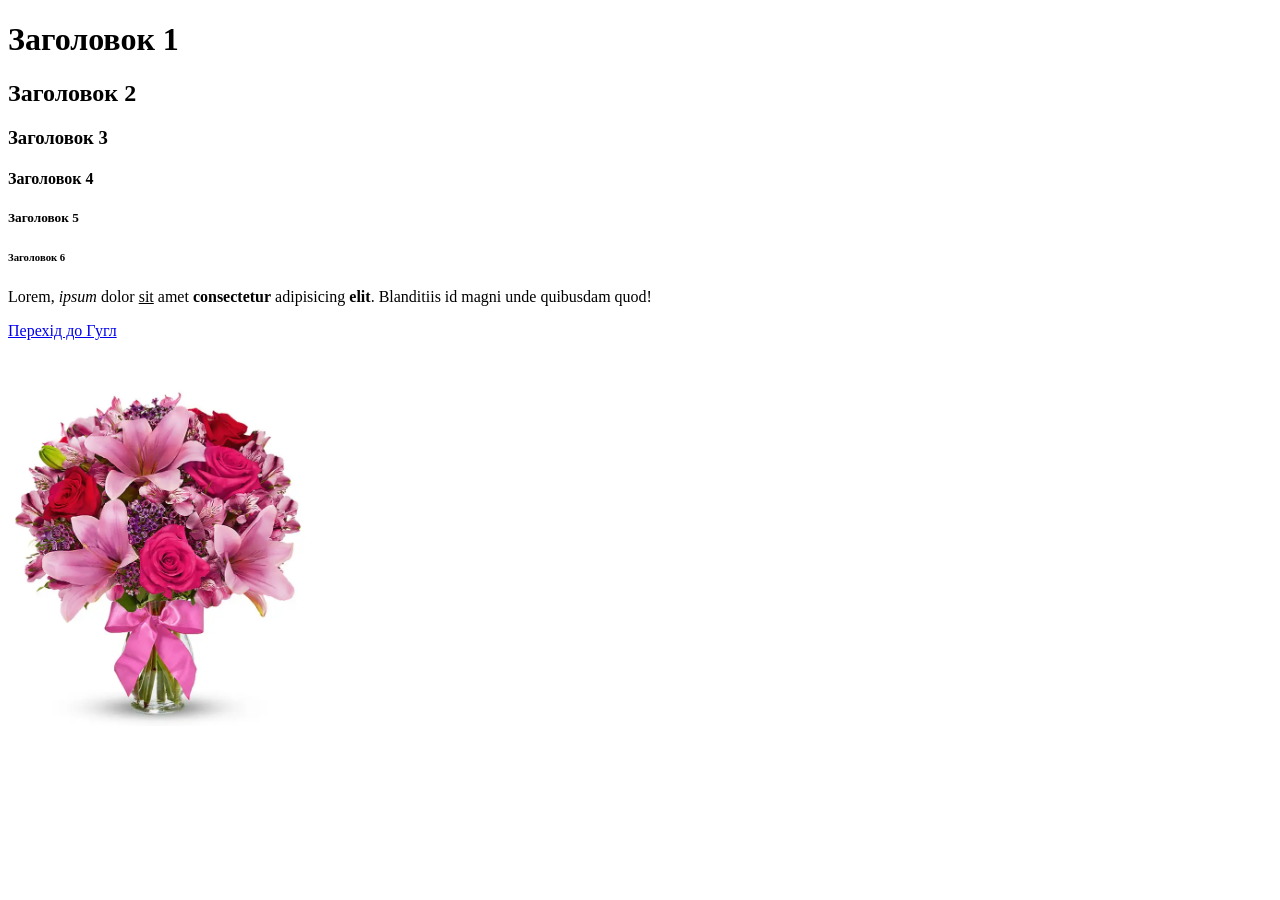
==== index.html @ 86f853c4 "first commit" ====
<!DOCTYPE html>
<html>
    <head>
        <meta charset="utf-8">
        <title>Less-1</title>

    </head>
    <body>
        <h1>Заголовок 1</h1>
        <h2>Заголовок 2</h2>
        <h3>Заголовок 3</h3>
        <h4>Заголовок 4</h4>
        <h5>Заголовок 5</h5>
        <h6>Заголовок 6</h6>
        <p>Lorem, <em>ipsum</em> dolor <u>sit</u> amet <b>consectetur</b> adipisicing <strong>elit</strong>. Blanditiis id magni unde quibusdam quod!</p>
        <a href="http://google.com.ua" target="_blank">Перехід до Гугл</a>
        <br>
        <br>
        <br>
        <img src="./images/Image 1.jpg" width="300" height="350">
    </body>
</html>
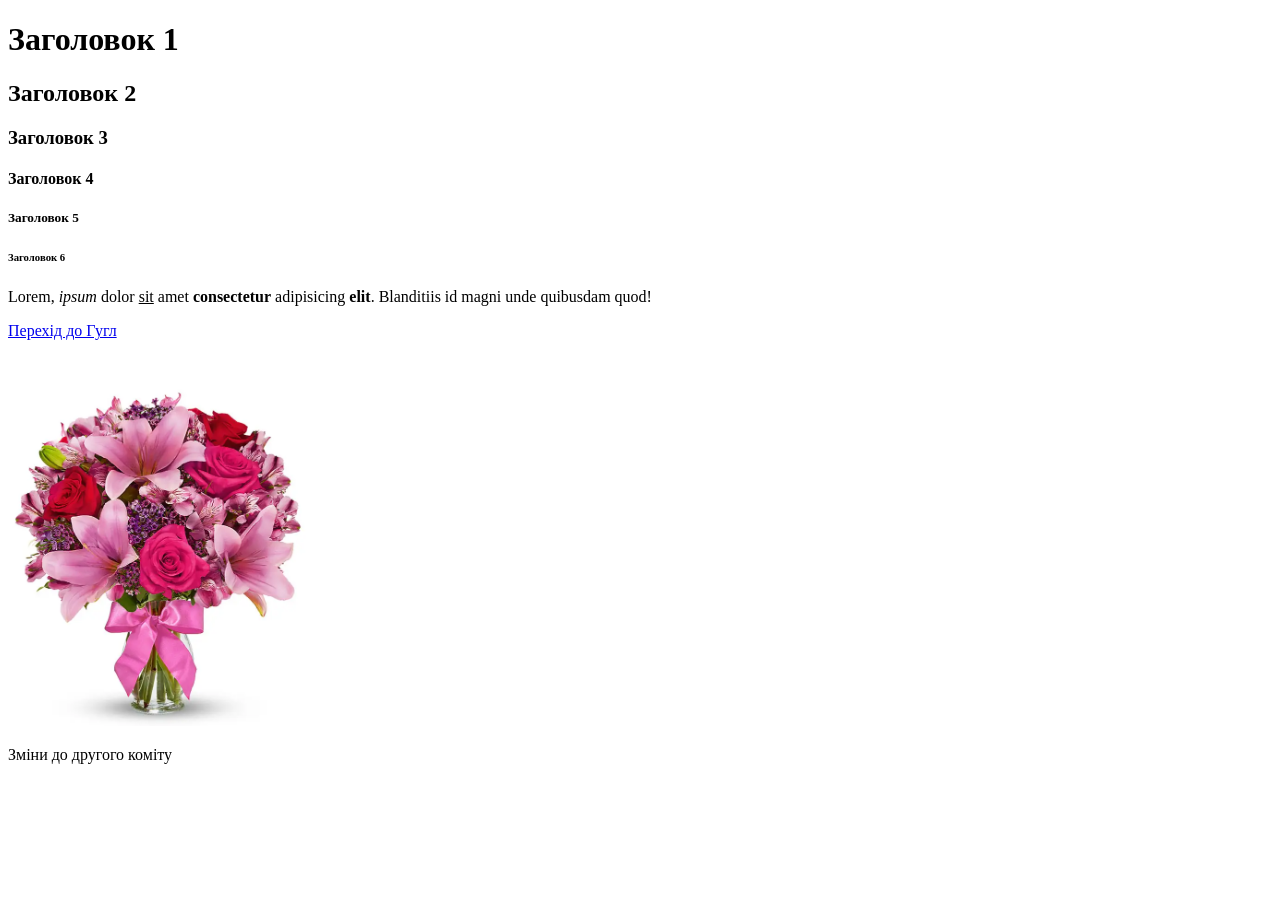
==== commit 1334915a: "second commit" ====
--- a/index.html
+++ b/index.html
@@ -18,5 +18,6 @@
         <br>
         <br>
         <img src="./images/Image 1.jpg" width="300" height="350">
+        <p>Зміни до другого коміту</p>
     </body>
 </html>
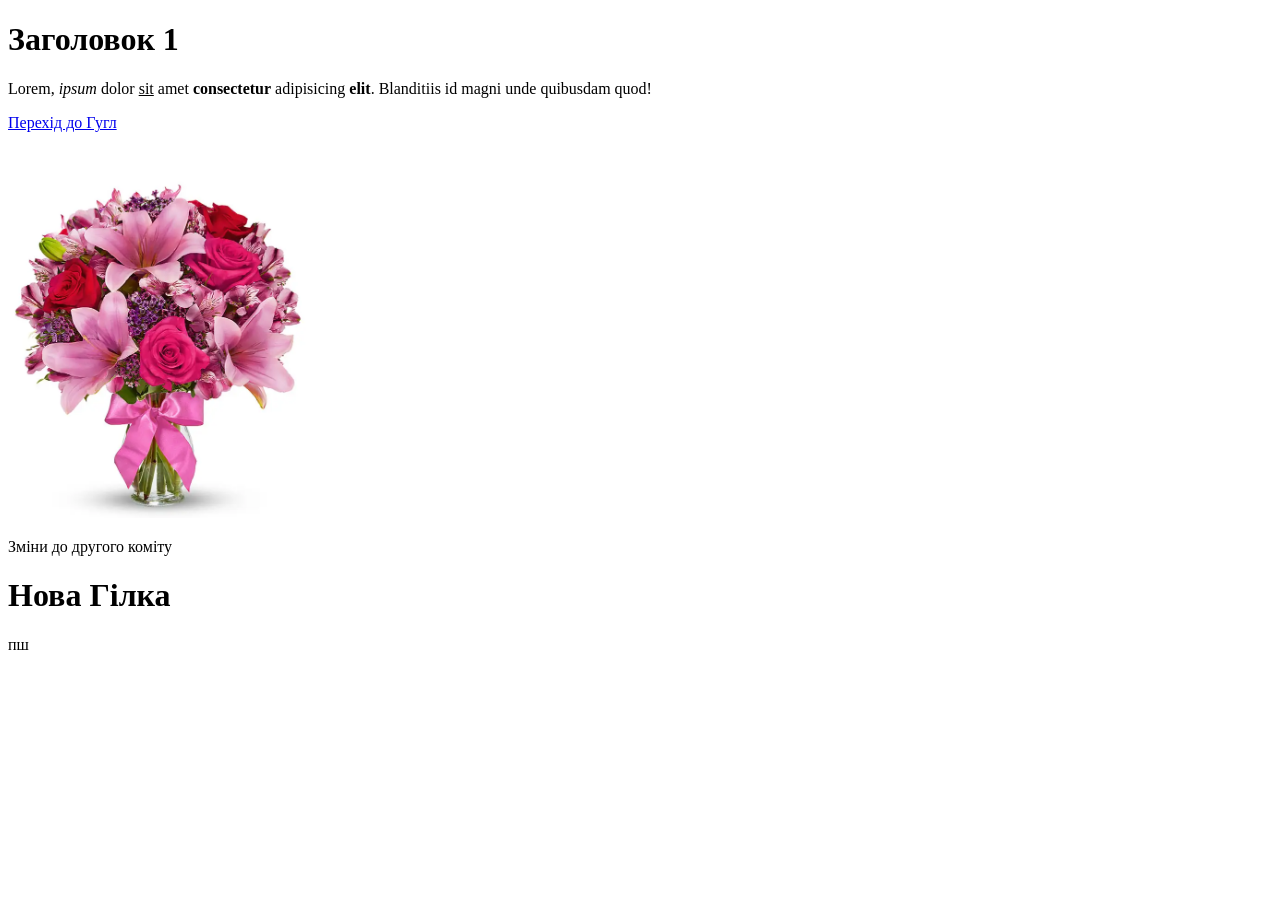
==== commit ea37abe6: "first commit in new branch" ====
--- a/index.html
+++ b/index.html
@@ -7,11 +7,6 @@
     </head>
     <body>
         <h1>Заголовок 1</h1>
-        <h2>Заголовок 2</h2>
-        <h3>Заголовок 3</h3>
-        <h4>Заголовок 4</h4>
-        <h5>Заголовок 5</h5>
-        <h6>Заголовок 6</h6>
         <p>Lorem, <em>ipsum</em> dolor <u>sit</u> amet <b>consectetur</b> adipisicing <strong>elit</strong>. Blanditiis id magni unde quibusdam quod!</p>
         <a href="http://google.com.ua" target="_blank">Перехід до Гугл</a>
         <br>
@@ -19,5 +14,6 @@
         <br>
         <img src="./images/Image 1.jpg" width="300" height="350">
         <p>Зміни до другого коміту</p>
+        <h1>Нова Гілка</h1>пш
     </body>
 </html>
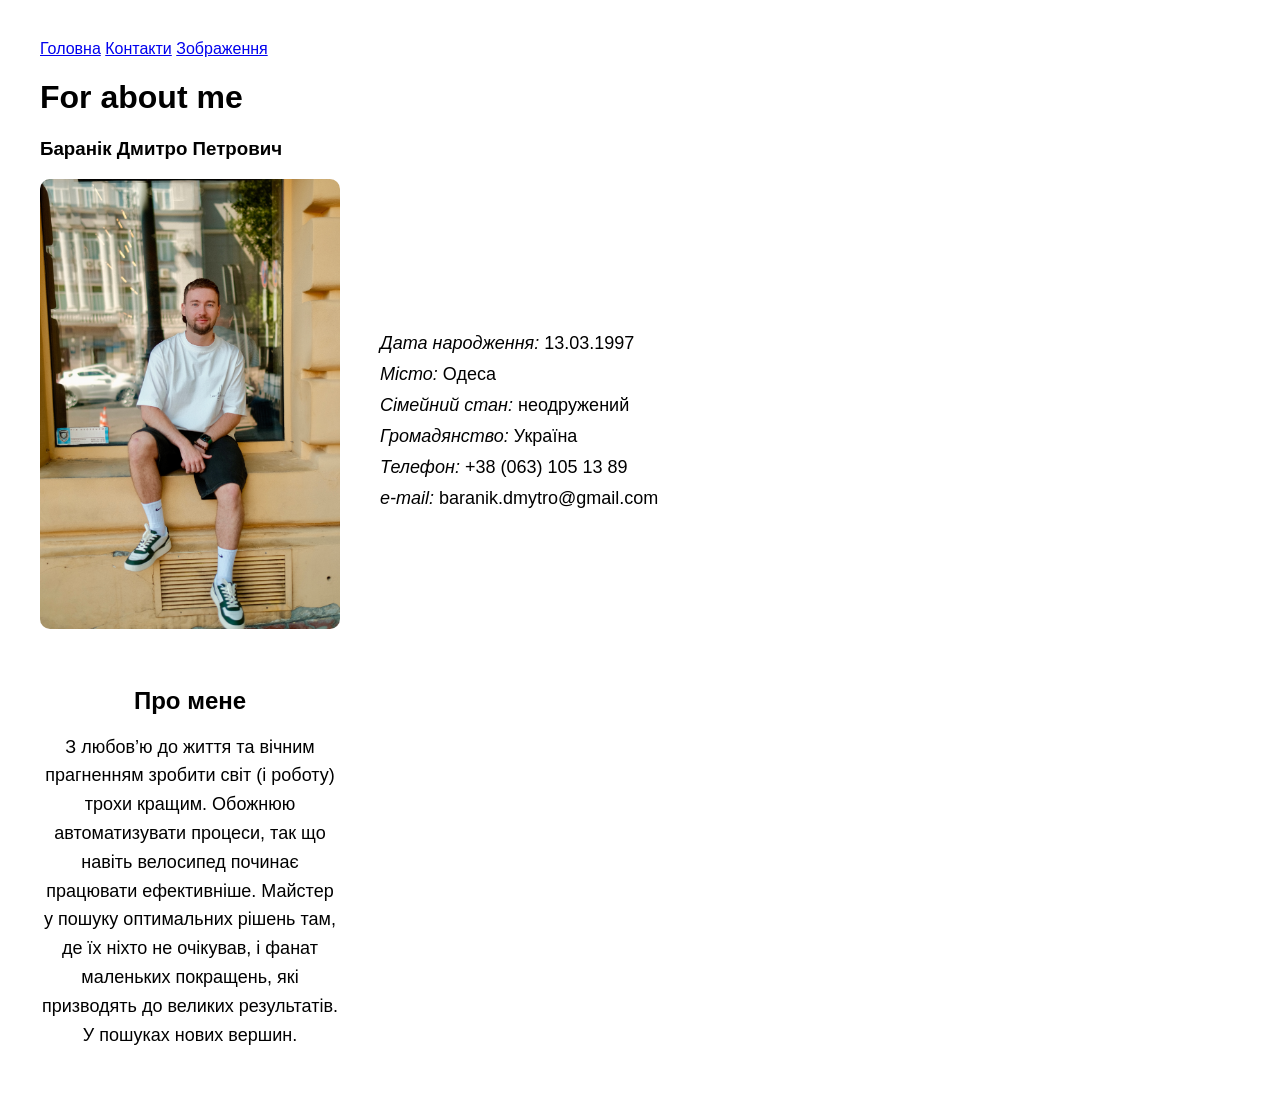
==== commit 7c3ed50e: "third commit" ====
--- a/index.html
+++ b/index.html
@@ -2,18 +2,98 @@
 <html>
     <head>
         <meta charset="utf-8">
-        <title>Less-1</title>
+        <title>ДЗ 21.1</title>
+        <style>
+            body {
+                font-family: Arial, sans-serif;
+                margin: 40px;
+            }
+            .main-container {
+                display: flex;
+                gap: 40px;
+            }
+            .left-side {
+                display: flex;
+                flex-direction: column;
+                align-items: center;
+            }
+            .profile-photo img {
+                width: 300px;
+                border-radius: 10px;
+            }
+            .about-me {
+                margin-top: 30px;
+                max-width: 300px;
+                text-align: center;
+            }
+            .about-me h3 {
+                font-size: 24px;
+                font-weight: bold;
+                margin-bottom: 15px;
+            }
+            .about-me p {
+                font-size: 18px;
+                line-height: 1.6;
+            }
+            .profile-info {
+                max-width: 500px;
+            }
+            .profile-info h2 {
+                font-style: italic;
+                font-weight: bold;
+                margin-bottom: 20px;
+            }
+            .profile-info p {
+                font-size: 18px;
+                margin: 10px 0;
+            }
+            .profile-info span {
+                font-style: italic;
+            }
+        </style>
 
     </head>
     <body>
-        <h1>Заголовок 1</h1>
-        <p>Lorem, <em>ipsum</em> dolor <u>sit</u> amet <b>consectetur</b> adipisicing <strong>elit</strong>. Blanditiis id magni unde quibusdam quod!</p>
-        <a href="http://google.com.ua" target="_blank">Перехід до Гугл</a>
-        <br>
-        <br>
-        <br>
-        <img src="./images/Image 1.jpg" width="300" height="350">
-        <p>Зміни до другого коміту</p>
-        <h1>Нова Гілка</h1>пш
+        <nav>
+            <a href="./index.html">Головна</a>
+            <a href="./Pages/Contact.html">Контакти</a>
+            <a href="./Pages/Galary.html">Зображення</a>
+        </nav>
+        <h1>For about me</h1>
+        <h3>Баранік Дмитро Петрович</h3>
+    <div class="main-container">
+        <div class="left-side">
+            <div class="profile-photo">
+                <img src="./Photo/DSCF1162.jpg" alt="Фото профілю">
+            </div>
+             <div class="about-me">
+                <h3>Про мене</h3>
+                <p>
+                        З любов’ю до життя та вічним прагненням зробити світ (і роботу) трохи кращим.
+                        Обожнюю автоматизувати процеси, так що навіть велосипед починає працювати ефективніше.
+                        Майстер у пошуку оптимальних рішень там, де їх ніхто не очікував, і фанат маленьких покращень,
+                        які призводять до великих результатів. У пошуках нових вершин.
+                </p>
+            </div>
+        </div>
+            
+        <div class="profile-info">
+            <br>
+            <br>
+            <br>
+            <br>
+            <br>
+            <br>
+            <br>
+            <br>
+            <p><span>Дата народження:</span> 13.03.1997</p>
+            <p><span>Місто:</span> Одеса</p>
+            <p><span>Сімейний стан:</span> неодружений</p>
+            <p><span>Громадянство:</span> Україна</p>
+            <p><span>Телефон:</span> +38 (063) 105 13 89</p>
+            <p><span>e-mail:</span> baranik.dmytro@gmail.com</p>
+        </div>
+    </div>
+
     </body>
 </html>
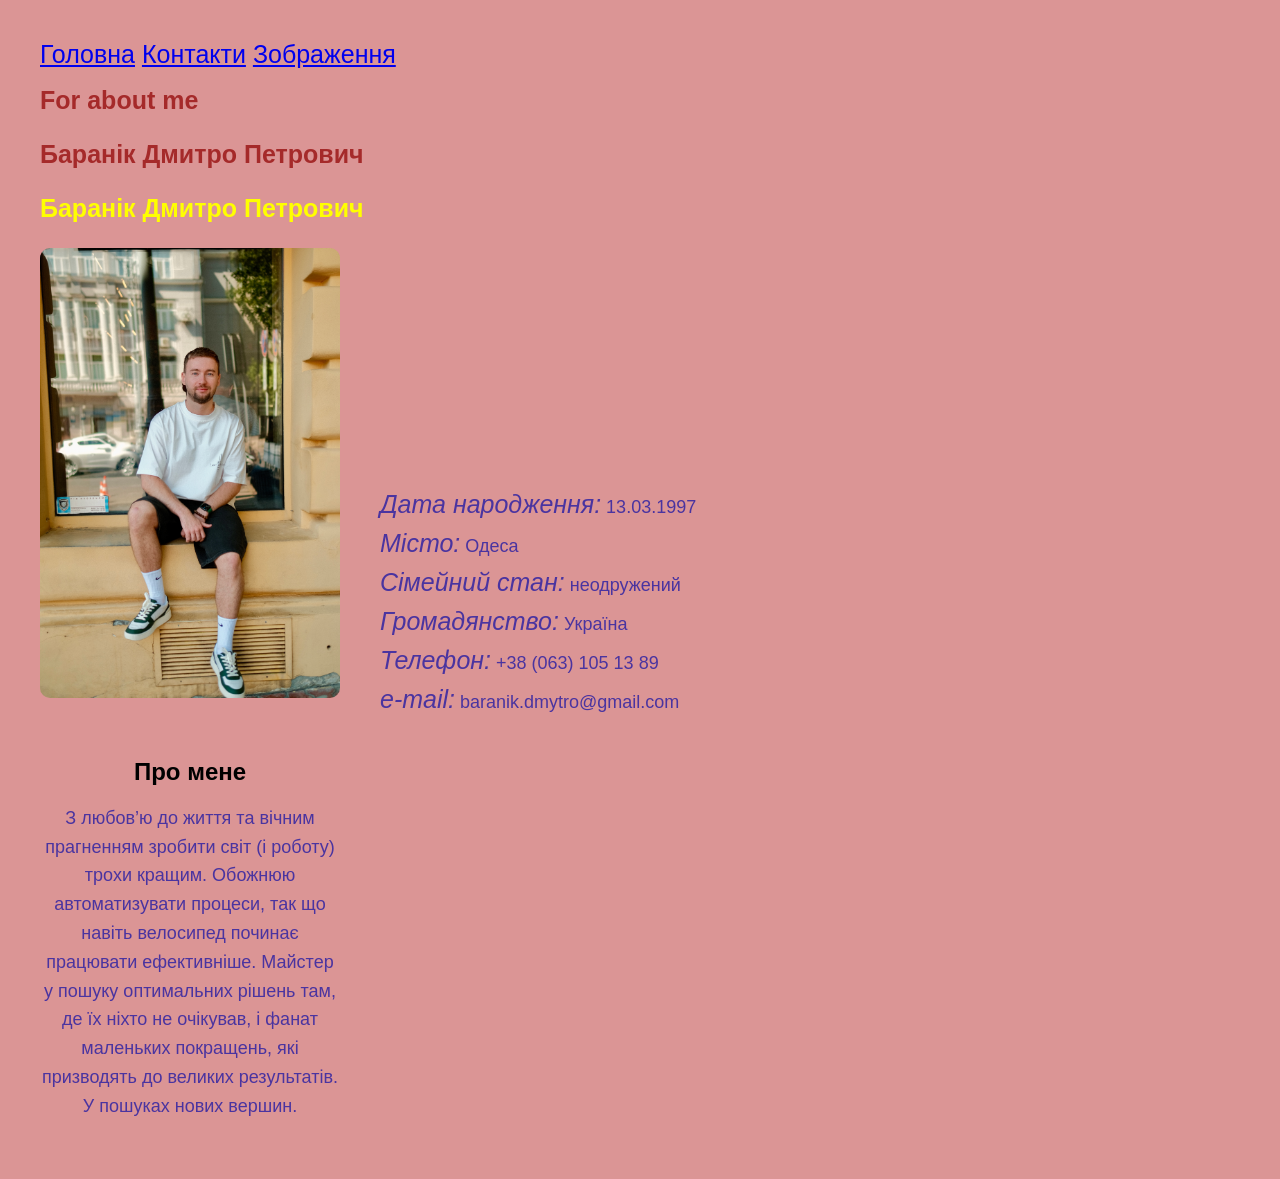
==== commit 4795c2ff: "fourth commit" ====
--- a/index.html
+++ b/index.html
@@ -3,7 +3,11 @@
     <head>
         <meta charset="utf-8">
         <title>ДЗ 21.1</title>
-        <style>
+        <link href="style.css" type="text/css" rel="stylesheet">
+        <style type="text/css">
+            /* p{color:rgb(48, 196, 53)}
+            body{background-color: rgb(236, 241, 242);} */
+
             body {
                 font-family: Arial, sans-serif;
                 margin: 40px;
@@ -59,8 +63,9 @@
             <a href="./Pages/Contact.html">Контакти</a>
             <a href="./Pages/Galary.html">Зображення</a>
         </nav>
-        <h1>For about me</h1>
-        <h3>Баранік Дмитро Петрович</h3>
+        <h1 class="head">For about me</h1>
+        <h3 class="head">Баранік Дмитро Петрович</h3> 
+        <h3 id="head3">Баранік Дмитро Петрович</h3> 
     <div class="main-container">
         <div class="left-side">
             <div class="profile-photo">
--- a/style.css
+++ b/style.css
@@ -0,0 +1,5 @@
+p{color:rgb(74, 52, 160)}
+body{background-color: rgb(219, 149, 149);}
+.head{color: brown;}
+#head3{color: yellow;}
+*{font-size: 25px;;}
